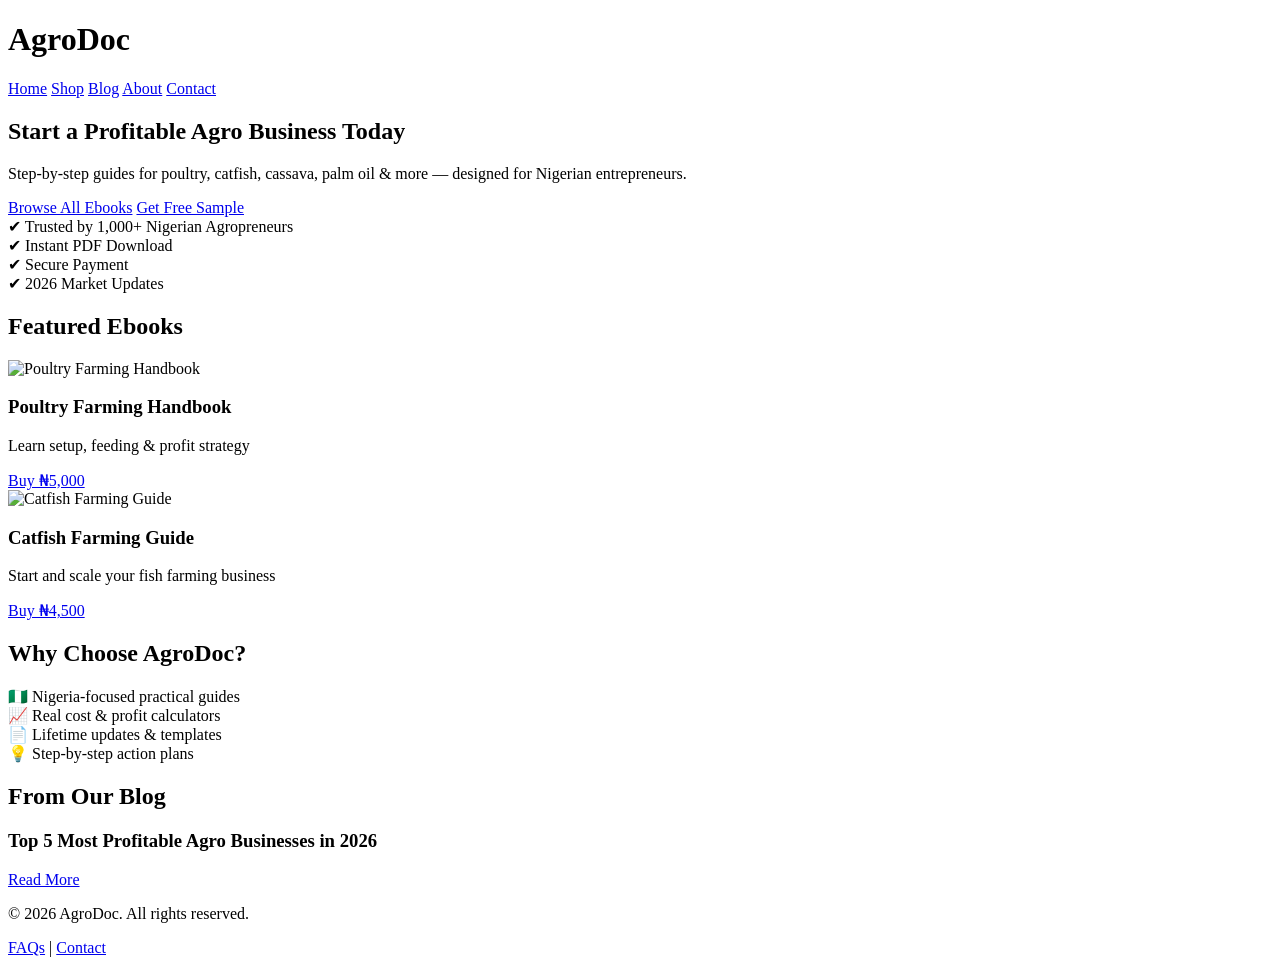
==== index.html @ 2468921c "Create index.html" ====
<!DOCTYPE html>
<html lang="en">
<head>
<meta charset="UTF-8">
<meta name="viewport" content="width=device-width, initial-scale=1.0">
<title>AgroDoc | Profitable Agro Ebooks Nigeria</title>
<link rel="stylesheet" href="style.css">
</head>
<body>

<header class="navbar">
  <h1>AgroDoc</h1>
  <nav>
    <a href="index.html">Home</a>
    <a href="shop.html">Shop</a>
    <a href="blog.html">Blog</a>
    <a href="about.html">About</a>
    <a href="contact.html">Contact</a>
  </nav>
</header>

<section class="hero">
  <div class="hero-content">
    <h1>Start a Profitable Agro Business Today</h1>
    <p>Step-by-step guides for poultry, catfish, cassava, palm oil & more — designed for Nigerian entrepreneurs.</p>
    <a href="shop.html" class="btn-primary">Browse All Ebooks</a>
    <a href="https://selar.co/leadmagnet" class="btn-secondary">Get Free Sample</a>
  </div>
</section>

<section class="trust-signals">
  <div class="grid">
    <div>✔ Trusted by 1,000+ Nigerian Agropreneurs</div>
    <div>✔ Instant PDF Download</div>
    <div>✔ Secure Payment</div>
    <div>✔ 2026 Market Updates</div>
  </div>
</section>

<section class="featured-ebooks">
  <h2>Featured Ebooks</h2>
  <div class="grid">
    <div class="card">
      <img src="assets/images/poultry.jpg" alt="Poultry Farming Handbook">
      <h3>Poultry Farming Handbook</h3>
      <p>Learn setup, feeding & profit strategy</p>
      <a href="https://selar.co/yourlink1" class="btn-primary">Buy ₦5,000</a>
    </div>
    <div class="card">
      <img src="assets/images/catfish.jpg" alt="Catfish Farming Guide">
      <h3>Catfish Farming Guide</h3>
      <p>Start and scale your fish farming business</p>
      <a href="https://selar.co/yourlink2" class="btn-primary">Buy ₦4,500</a>
    </div>
  </div>
</section>

<section class="why-agrodoc">
  <h2>Why Choose AgroDoc?</h2>
  <div class="grid">
    <div>🇳🇬 Nigeria-focused practical guides</div>
    <div>📈 Real cost & profit calculators</div>
    <div>📄 Lifetime updates & templates</div>
    <div>💡 Step-by-step action plans</div>
  </div>
</section>

<section class="blog-preview">
  <h2>From Our Blog</h2>
  <div class="grid">
    <div class="card">
      <h3>Top 5 Most Profitable Agro Businesses in 2026</h3>
      <a href="blog.html" class="btn-secondary">Read More</a>
    </div>
  </div>
</section>

<footer>
  <p>© 2026 AgroDoc. All rights reserved.</p>
  <p><a href="faq.html">FAQs</a> | <a href="contact.html">Contact</a></p>
</footer>

<script src="script.js"></script>
</body>
</html>
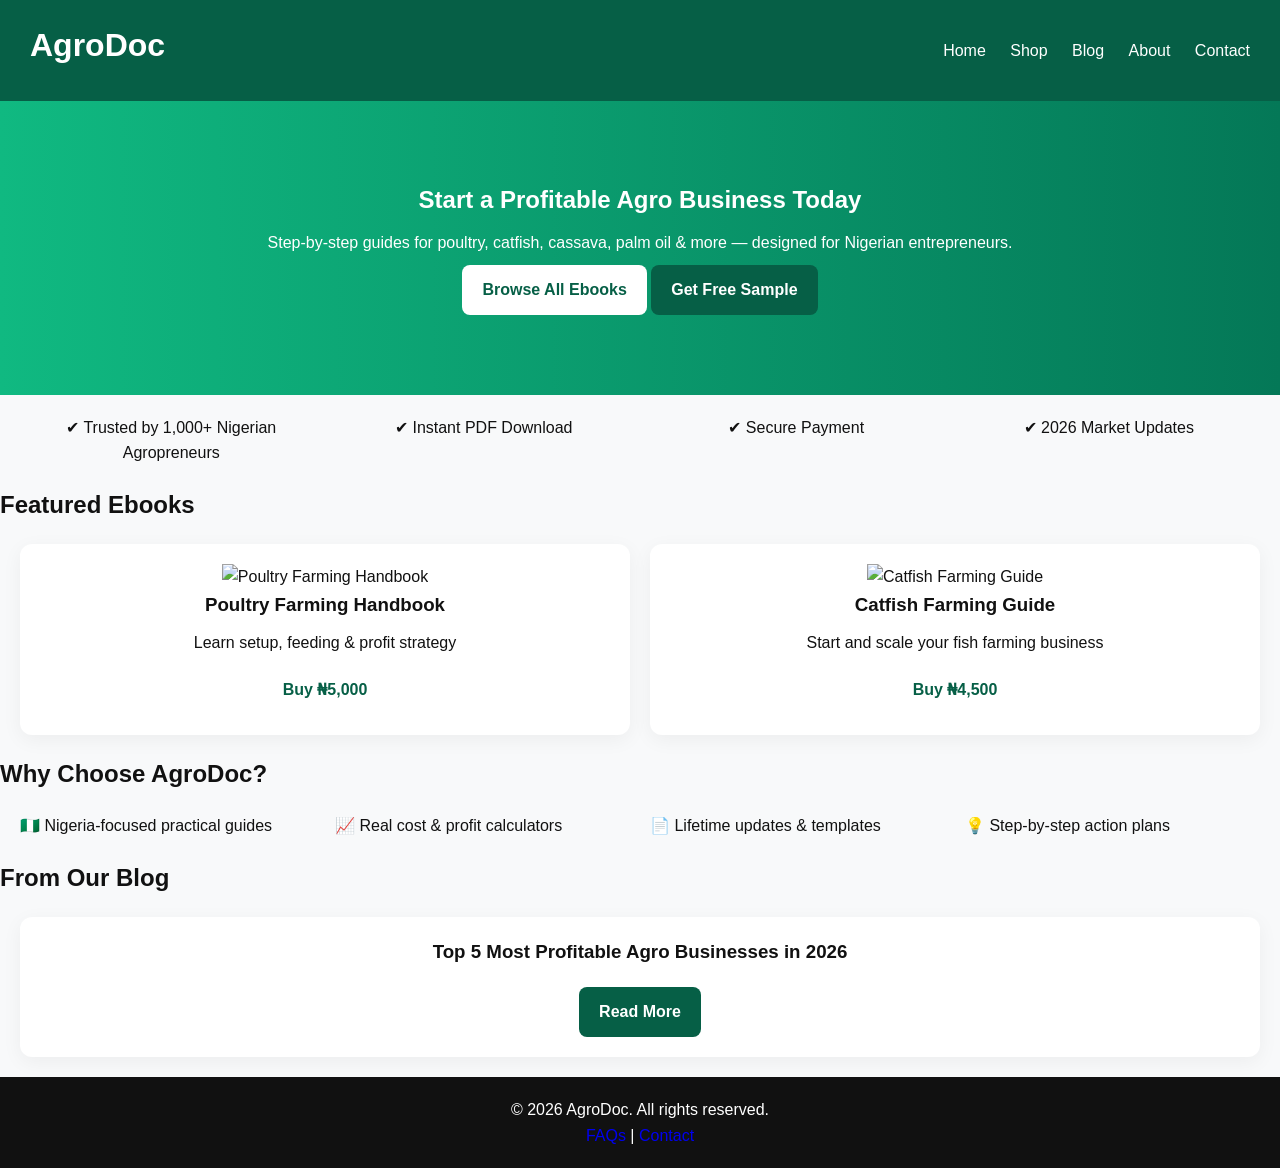
==== commit f2de70ba: "Update index.html" ====
--- a/index.html
+++ b/index.html
@@ -24,7 +24,7 @@
     <h1>Start a Profitable Agro Business Today</h1>
     <p>Step-by-step guides for poultry, catfish, cassava, palm oil & more — designed for Nigerian entrepreneurs.</p>
     <a href="shop.html" class="btn-primary">Browse All Ebooks</a>
-    <a href="https://selar.co/leadmagnet" class="btn-secondary">Get Free Sample</a>
+    <a href="#" class="btn-secondary">Get Free Sample</a>
   </div>
 </section>
 
--- a/style.css
+++ b/style.css
@@ -0,0 +1,24 @@
+/* GLOBAL */
+* { margin: 0; padding: 0; box-sizing: border-box; }
+body { font-family: 'Segoe UI', sans-serif; line-height: 1.6; background:#f8f9fa; color:#111; }
+a { text-decoration: none; }
+h1,h2,h3 { margin-bottom: 10px; }
+
+/* NAVBAR */
+.navbar { display: flex; justify-content: space-between; align-items:center; padding:20px 30px; background:#065f46; color:white; }
+.navbar a { color:white; margin-left:20px; }
+
+/* HERO */
+.hero { text-align:center; padding:80px 20px; background: linear-gradient(to right, #10b981, #047857); color:white; }
+.btn-primary { padding:12px 20px; background:#ffffff; color:#065f46; border-radius:8px; margin-top:10px; display:inline-block; font-weight:bold; }
+.btn-secondary { padding:12px 20px; background:#065f46; color:white; border-radius:8px; margin-top:10px; display:inline-block; font-weight:bold; }
+
+/* SECTIONS */
+.grid { display:grid; grid-template-columns: repeat(auto-fit, minmax(220px,1fr)); gap:20px; margin:20px; }
+.card { background:white; padding:20px; border-radius:12px; box-shadow:0 5px 20px rgba(0,0,0,0.05); text-align:center; }
+
+/* TRUST */
+.trust-signals .grid { text-align:center; gap:10px; }
+
+/* FOOTER */
+footer { text-align:center; padding:20px; background:#111; color:white; }
